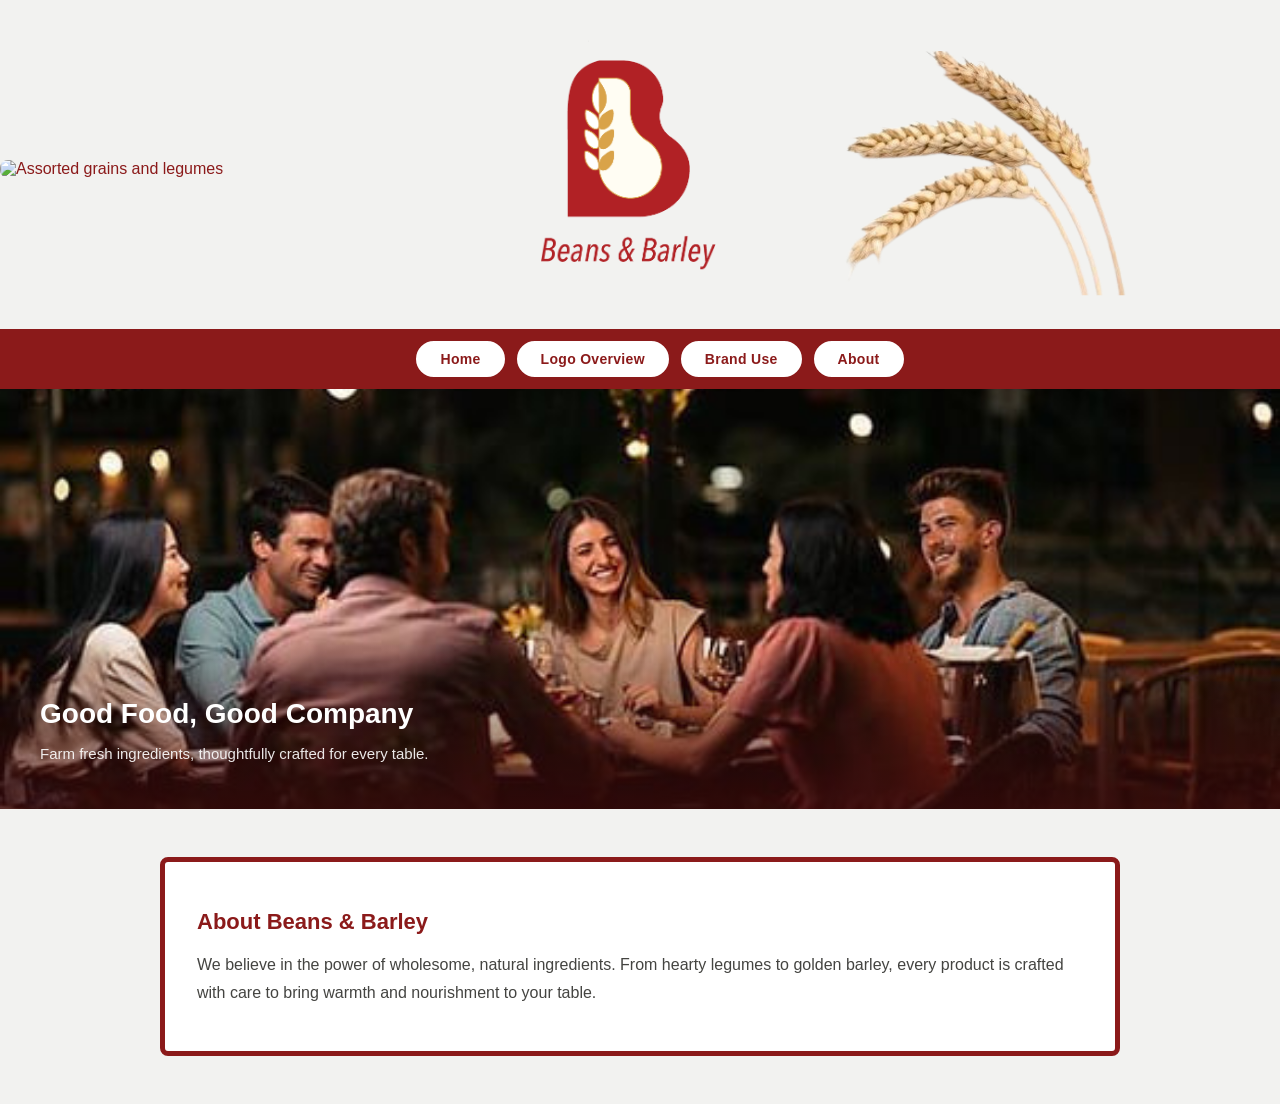
==== index.html @ 8b7c4174 "ok" ====
<!DOCTYPE html>
<html lang="en">
    <head>
        <meta charset="utf-8">
        <meta name="viewport" content="width=device-width, initial-scale=1.0">
        <link rel="stylesheet" href="styles.css">
        <Title>Beans & Barley p2-12</Title>
    </head>
    <body>
        <header class="site-header">
    <div class="header-div">
      <div class="header-side header-side-left">
        <img src="assets/jar.png" alt="Assorted grains and legumes" class="side-image" />
      </div>

      <div class="brand-logo">
        <a href="index.html">
        <img src="assets/Beans_and_Barley_Primary_FC.png" alt="Beans & Barley Logo" class="logo" /></a>
        
      </div>

      <div class="header-side header-side-right">
        <img src="assets/right.png" alt="Wheat stalks" class="side-image-right" />
      </div>
    </div>

    <nav class="main-nav" aria-label="Primary navigation">
      <ul class="nav-list">
        <li><a href="" class="nav-link">Home</a></li>
        <li><a href="" class="nav-link">Logo Overview</a></li>
        <li><a href="" class="nav-link">Brand Use</a></li>
        <li><a href="" class="nav-link">About</a></li>
      </ul>
    </nav>
  </header>

  <main>
    <section class="banner-section">
      <img src="assets/BBP.jpg" alt="People dining together at a warm restaurant" class="banner-image" />
      <div class="banner-overlay">
        <h2 class="banner-heading">Good Food, Good Company</h2>
        <p class="banner-subtext">Farm fresh ingredients, thoughtfully crafted for every table.</p>
      </div>
    </section>

    <section class="about-section">
      <div class="about-inner">
        <h2>About Beans & Barley</h2>
        <p>We believe in the power of wholesome, natural ingredients. From hearty legumes to golden barley, every product is crafted with care to bring warmth and nourishment to your table.</p>
      </div>
    </section>
  </main>
 </body>
</html>
---- styles.css ----
body {
  font-family: 'Segoe UI', Arial, sans-serif;
  background-color: #f2f2f0;
  color: #8b1a1a;
  margin: 0;
}

.site-header {

}

.header-div {
  display: flex;
  align-items: center;
  justify-content: center;
  max-width: 960px;
  margin: 0 auto;
  padding: 24px 20px 16px;
  gap: 16px;
}

.header-side {
  position: absolute;
}

.header-side-left {
  left: 0;
}

.header-side-right {
  right: 0;
}

.side-image {
  width: 370px;
  max-width: 600px;
  height: 330px;
  object-fit: cover;
  border-radius: 8px;
}

.side-image-right {
width: 1070px;
  max-width: 600px;
  height: 330px;
  object-fit: cover;
  border-radius: 8px;
}

.brand-logo {
  display: flex;
  flex-direction: column;
  align-items: center;
  gap: 10px;
  flex-shrink: 0;
}

.logo {
  width: 200px;
  height: auto;
}

.brand-name {
  font-size: 22px;
  font-weight: 700;
  color: #8b1a1a;
  letter-spacing: 0.5px;
  text-align: center;
}

.main-nav {
  background-color: #8b1a1a;
  padding: 12px 20px;
}

.nav-list {
  display: flex;
  justify-content: center;
  align-items: center;
  gap: 12px;
  list-style: none;
  flex-wrap: wrap;
  max-width: 960px;
  margin: 0 auto;
}

.nav-link {
  display: inline-block;
  background-color: #ffffff;
  color: #8b1a1a;
  text-decoration: none;
  font-size: 14px;
  font-weight: 600;
  padding: 8px 22px;
  border-radius: 50px;
  border: 2px solid #ffffff;
  transition: background-color 0.2s ease, color 0.2s ease, border-color 0.2s ease;
  
  letter-spacing: 0.3px;
}

.nav-link:hover,
.nav-link:focus {
  background-color: #8b1a1a;
  color: #ffffff;
  border-color: #ffffff;
  outline: none;
}


.banner-section {
  position: relative;
  width: 100%;
  max-height: 420px;
  overflow: hidden;
}

.banner-image {
  width: 100%;
  height: 420px;
  object-fit: cover;
  display: block;
}

.banner-overlay {
  position: absolute;
  bottom: 0;
  left: 0;
  right: 0;
  background: linear-gradient(transparent, rgba(60, 10, 10, 0.75));
  padding: 32px 40px;
  color: #ffffff;
}

.banner-heading {
  font-size: 28px;
  font-weight: 700;
  margin-bottom: 6px;
}

.banner-subtext {
  font-size: 15px;
  opacity: 0.9;
}

.about-section {
  max-width: 960px;
  margin: 48px auto;
  padding: 0 24px;
}

.about-inner {
  background-color: #ffffff;
  border: 5px solid #8b1a1a;
  border-radius: 8px 8px 8px 8px;
  padding: 28px 32px;
}

.about-inner h2 {
  font-size: 22px;
  font-weight: 700;
  color: #8b1a1a;
  margin-bottom: 12px;
}

.about-inner p {
  font-size: 16px;
  color: #444441;
  line-height: 1.75;
}


.site-footer {
  background-color: #8b1a1a;
  color: #f5c4b3;
  text-align: center;
  padding: 20px;
  font-size: 14px;
}
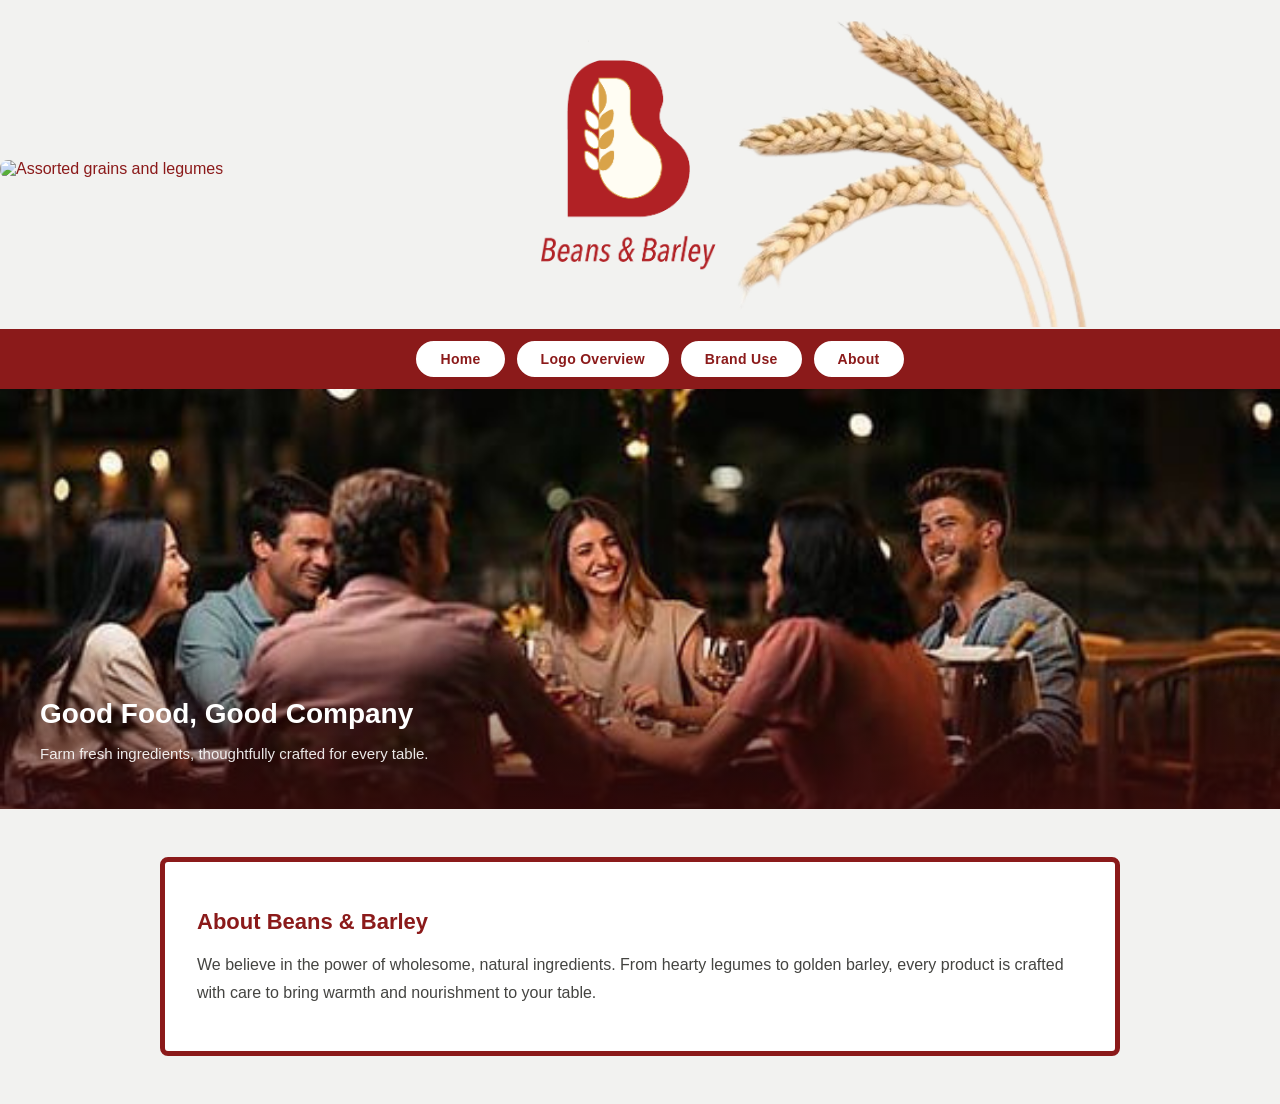
==== commit 7fdbdff2: "ok" ====
--- a/index.html
+++ b/index.html
@@ -7,7 +7,7 @@
         <Title>Beans & Barley p2-12</Title>
     </head>
     <body>
-        <header class="site-header">
+        <header>
     <div class="header-div">
       <div class="header-side header-side-left">
         <img src="assets/jar.png" alt="Assorted grains and legumes" class="side-image" />
@@ -26,10 +26,10 @@
 
     <nav class="main-nav" aria-label="Primary navigation">
       <ul class="nav-list">
-        <li><a href="" class="nav-link">Home</a></li>
-        <li><a href="" class="nav-link">Logo Overview</a></li>
-        <li><a href="" class="nav-link">Brand Use</a></li>
-        <li><a href="" class="nav-link">About</a></li>
+        <li><a href="index.html" class="nav-link">Home</a></li>
+        <li><a href="logooverview.html" class="nav-link">Logo Overview</a></li>
+        <li><a href="branduse.html" class="nav-link">Brand Use</a></li>
+        <li><a href="about.html" class="nav-link">About</a></li>
       </ul>
     </nav>
   </header>
--- a/styles.css
+++ b/styles.css
@@ -6,9 +6,6 @@
   margin: 0;
 }
 
-.site-header {
-
-}
 
 .header-div {
   display: flex;
@@ -42,10 +39,10 @@
 
 .side-image-right {
 width: 1070px;
-  max-width: 600px;
+  max-width: 750px;
   height: 330px;
   object-fit: cover;
-  border-radius: 8px;
+
 }
 
 .brand-logo {
@@ -96,7 +93,6 @@
   border-radius: 50px;
   border: 2px solid #ffffff;
   transition: background-color 0.2s ease, color 0.2s ease, border-color 0.2s ease;
-  
   letter-spacing: 0.3px;
 }
 
@@ -171,13 +167,31 @@
 }
 
 
-.site-footer {
-  background-color: #8b1a1a;
-  color: #f5c4b3;
-  text-align: center;
-  padding: 20px;
-  font-size: 14px;
+
+.wrapper-logoo {
+   max-width:1000px;
+	margin:auto;
+	padding:20px;
+  background-color: #ffffff; 
+    background-size:cover;
+    border-bottom:5px  solid #8b1a1a;
+  background-image: url(assets/Beans_and_Barley_Primary_FC.png);
+  background-size:380px;
+  background-repeat: no-repeat;
+  background-position: 580px center;
+  
+}
+
+.left-p {
+background-color: #6b1c14; /* dark red/brown */
+  color: white;
+  padding: 30px;
+  width: 350px;
+  margin-left: 40px;
 }
 
 
+.logo-bg {
+  background-image: url("assets/BG.jfif");
+}
 
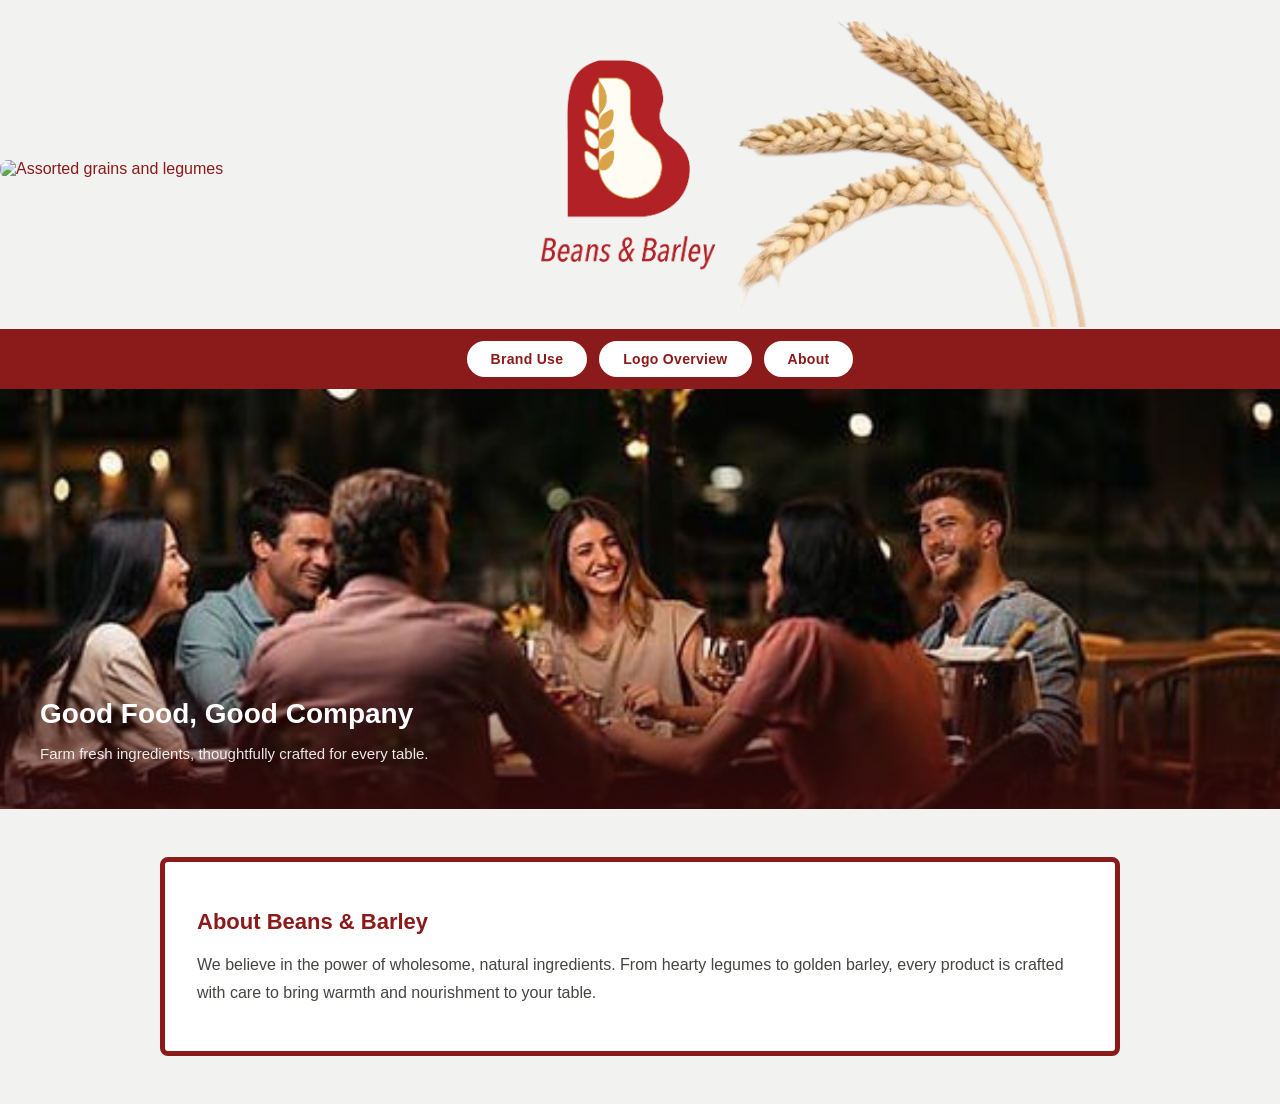
==== commit e198d6e7: "use" ====
--- a/index.html
+++ b/index.html
@@ -26,9 +26,8 @@
 
     <nav class="main-nav" aria-label="Primary navigation">
       <ul class="nav-list">
-        <li><a href="index.html" class="nav-link">Home</a></li>
-        <li><a href="logooverview.html" class="nav-link">Logo Overview</a></li>
         <li><a href="branduse.html" class="nav-link">Brand Use</a></li>
+        <li><a href="logooverview.html" class="nav-link">Logo Overview</a></li>       
         <li><a href="about.html" class="nav-link">About</a></li>
       </ul>
     </nav>
